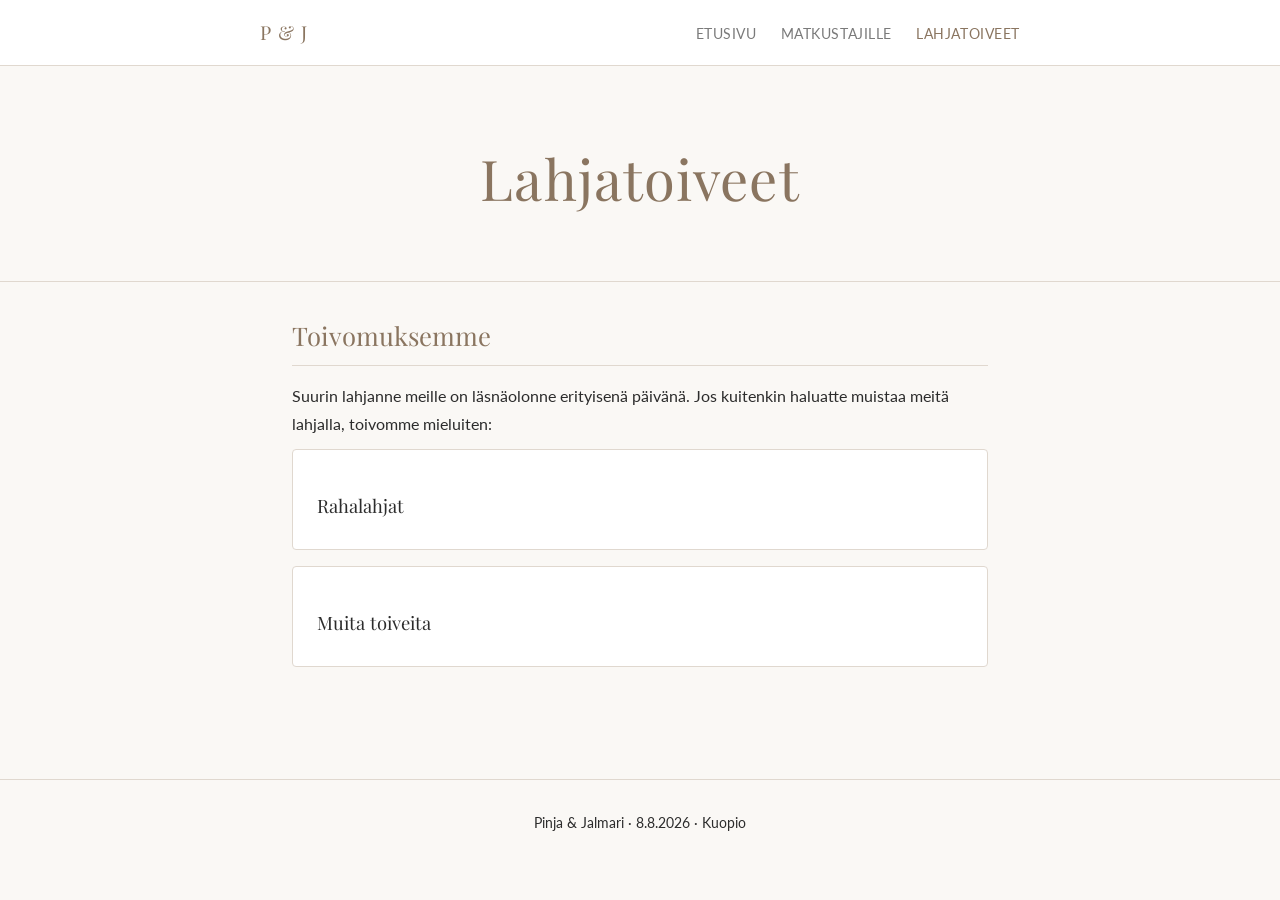
==== gifts.html @ 9185ec17 "Initial commit: wedding site structure" ====
<!DOCTYPE html>
<html lang="fi">
  <head>
    <meta charset="UTF-8" />
    <meta name="viewport" content="width=device-width, initial-scale=1.0" />
    <title>Lahjatoiveet — Pinja &amp; Jalmari</title>
    <meta name="robots" content="noindex, nofollow" />
    <link rel="preconnect" href="https://fonts.googleapis.com" />
    <link rel="preconnect" href="https://fonts.gstatic.com" crossorigin />
    <link
      href="https://fonts.googleapis.com/css2?family=Playfair+Display:ital,wght@0,400;0,600;1,400&family=Lato:wght@400;700&display=swap"
      rel="stylesheet"
    />
    <link rel="stylesheet" href="css/style.css" />
  </head>
  <body>
    <nav>
      <div class="nav-inner">
        <a href="index.html" class="nav-brand">P &amp; J</a>
        <ul class="nav-links">
          <li><a href="index.html">Etusivu</a></li>
          <li><a href="travel.html">Matkustajille</a></li>
          <li><a href="gifts.html" class="active">Lahjatoiveet</a></li>
        </ul>
      </div>
    </nav>

    <header class="hero">
      <h1 class="hero-names">Lahjatoiveet</h1>
    </header>

    <main>
      <section id="gifts">
        <h2>Toivomuksemme</h2>
        <p>
          Suurin lahjanne meille on läsnäolonne erityisenä päivänä.
          Jos kuitenkin haluatte muistaa meitä lahjalla, toivomme
          mieluiten:
        </p>

        <!-- Option A: käteinen / lahjakortti -->
        <div class="card">
          <h3>Rahalahjat</h3>
          <p>
            <!-- Tilinumero tai ohjeet rahalahjoja varten -->
          </p>
        </div>

        <!-- Option B: lista toiveista -->
        <div class="card">
          <h3>Muita toiveita</h3>
          <p><!-- Lisää toiveita tähän --></p>
        </div>
      </section>
    </main>

    <footer>
      <p>Pinja &amp; Jalmari &middot; 8.8.2026 &middot; Kuopio</p>
    </footer>
  </body>
</html>
---- css/style.css ----
/* =========================================
   CSS Custom Properties — easy to restyle
   when the card's visual identity is set
   ========================================= */
:root {
  --color-primary: #8a7560;
  --color-accent: #c4a882;
  --color-bg: #faf8f5;
  --color-surface: #ffffff;
  --color-text: #2c2c2c;
  --color-text-muted: #7a7a7a;
  --color-border: #e0d8cf;

  --font-heading: 'Playfair Display', serif;
  --font-body: 'Lato', sans-serif;

  --max-width: 760px;
  --border-radius: 4px;
  --spacing: 2rem;
}

/* =========================================
   Reset & Base
   ========================================= */
*, *::before, *::after {
  box-sizing: border-box;
  margin: 0;
  padding: 0;
}

html {
  font-size: 16px;
  scroll-behavior: smooth;
}

body {
  background-color: var(--color-bg);
  color: var(--color-text);
  font-family: var(--font-body);
  line-height: 1.7;
}

img {
  max-width: 100%;
}

/* =========================================
   Navigation
   ========================================= */
nav {
  background-color: var(--color-surface);
  border-bottom: 1px solid var(--color-border);
  padding: 1rem var(--spacing);
}

.nav-inner {
  max-width: var(--max-width);
  margin: 0 auto;
  display: flex;
  justify-content: space-between;
  align-items: center;
  flex-wrap: wrap;
  gap: 0.75rem;
}

.nav-brand {
  font-family: var(--font-heading);
  font-size: 1.2rem;
  color: var(--color-primary);
  text-decoration: none;
  letter-spacing: 0.05em;
}

.nav-links {
  list-style: none;
  display: flex;
  gap: 1.5rem;
}

.nav-links a {
  color: var(--color-text-muted);
  text-decoration: none;
  font-size: 0.9rem;
  letter-spacing: 0.04em;
  text-transform: uppercase;
  transition: color 0.2s;
}

.nav-links a:hover,
.nav-links a.active {
  color: var(--color-primary);
}

/* =========================================
   Hero
   ========================================= */
.hero {
  text-align: center;
  padding: 4rem var(--spacing) 3rem;
  border-bottom: 1px solid var(--color-border);
}

.hero-names {
  font-family: var(--font-heading);
  font-size: clamp(2.2rem, 6vw, 3.5rem);
  color: var(--color-primary);
  font-weight: 400;
  letter-spacing: 0.02em;
  margin-bottom: 0.5rem;
}

.hero-ampersand {
  color: var(--color-accent);
}

.hero-date {
  font-size: 1rem;
  color: var(--color-text-muted);
  letter-spacing: 0.1em;
  text-transform: uppercase;
  margin-bottom: 0.25rem;
}

.hero-location {
  font-size: 0.95rem;
  color: var(--color-text-muted);
}

/* =========================================
   Main content
   ========================================= */
main {
  max-width: var(--max-width);
  margin: 0 auto;
  padding: var(--spacing);
}

section {
  margin-bottom: 3rem;
}

h2 {
  font-family: var(--font-heading);
  font-size: 1.6rem;
  font-weight: 400;
  color: var(--color-primary);
  margin-bottom: 1rem;
  padding-bottom: 0.5rem;
  border-bottom: 1px solid var(--color-border);
}

h3 {
  font-family: var(--font-heading);
  font-size: 1.15rem;
  font-weight: 400;
  color: var(--color-text);
  margin-bottom: 0.5rem;
  margin-top: 1.25rem;
}

p {
  margin-bottom: 0.75rem;
  color: var(--color-text);
}

/* =========================================
   RSVP Form
   ========================================= */
.form-group {
  margin-bottom: 1.25rem;
}

label {
  display: block;
  font-size: 0.9rem;
  font-weight: 700;
  margin-bottom: 0.4rem;
  color: var(--color-text);
  letter-spacing: 0.02em;
}

input[type="text"],
input[type="email"],
textarea,
select {
  width: 100%;
  padding: 0.65rem 0.85rem;
  border: 1px solid var(--color-border);
  border-radius: var(--border-radius);
  background: var(--color-surface);
  font-family: var(--font-body);
  font-size: 1rem;
  color: var(--color-text);
  transition: border-color 0.2s;
}

input[type="text"]:focus,
input[type="email"]:focus,
textarea:focus,
select:focus {
  outline: none;
  border-color: var(--color-accent);
}

textarea {
  resize: vertical;
  min-height: 100px;
}

.radio-group {
  display: flex;
  gap: 1.5rem;
  margin-top: 0.25rem;
}

.radio-group label {
  display: flex;
  align-items: center;
  gap: 0.4rem;
  font-weight: 400;
  cursor: pointer;
}

.radio-group input[type="radio"] {
  accent-color: var(--color-primary);
  width: 1rem;
  height: 1rem;
}

.btn {
  display: inline-block;
  padding: 0.75rem 2rem;
  background-color: var(--color-primary);
  color: #fff;
  border: none;
  border-radius: var(--border-radius);
  font-family: var(--font-body);
  font-size: 0.95rem;
  letter-spacing: 0.05em;
  cursor: pointer;
  transition: background-color 0.2s;
}

.btn:hover {
  background-color: var(--color-accent);
}

.btn:disabled {
  opacity: 0.6;
  cursor: not-allowed;
}

/* Form status messages */
.form-status {
  margin-top: 1rem;
  padding: 0.75rem 1rem;
  border-radius: var(--border-radius);
  font-size: 0.95rem;
  display: none;
}

.form-status.success {
  background-color: #edf7ed;
  color: #2e6b30;
  border: 1px solid #b5dfb6;
  display: block;
}

.form-status.error {
  background-color: #fdecea;
  color: #7d1f1f;
  border: 1px solid #f5b8b5;
  display: block;
}

/* =========================================
   Info cards (travel page)
   ========================================= */
.card {
  background: var(--color-surface);
  border: 1px solid var(--color-border);
  border-radius: var(--border-radius);
  padding: 1.25rem 1.5rem;
  margin-bottom: 1rem;
}

.card p:last-child {
  margin-bottom: 0;
}

/* =========================================
   Footer
   ========================================= */
footer {
  text-align: center;
  padding: 2rem var(--spacing);
  font-size: 0.85rem;
  color: var(--color-text-muted);
  border-top: 1px solid var(--color-border);
  margin-top: 2rem;
}

/* =========================================
   Responsive
   ========================================= */
@media (max-width: 600px) {
  .nav-inner {
    flex-direction: column;
    align-items: flex-start;
  }

  .nav-links {
    gap: 1rem;
  }

  .radio-group {
    flex-direction: column;
    gap: 0.75rem;
  }
}
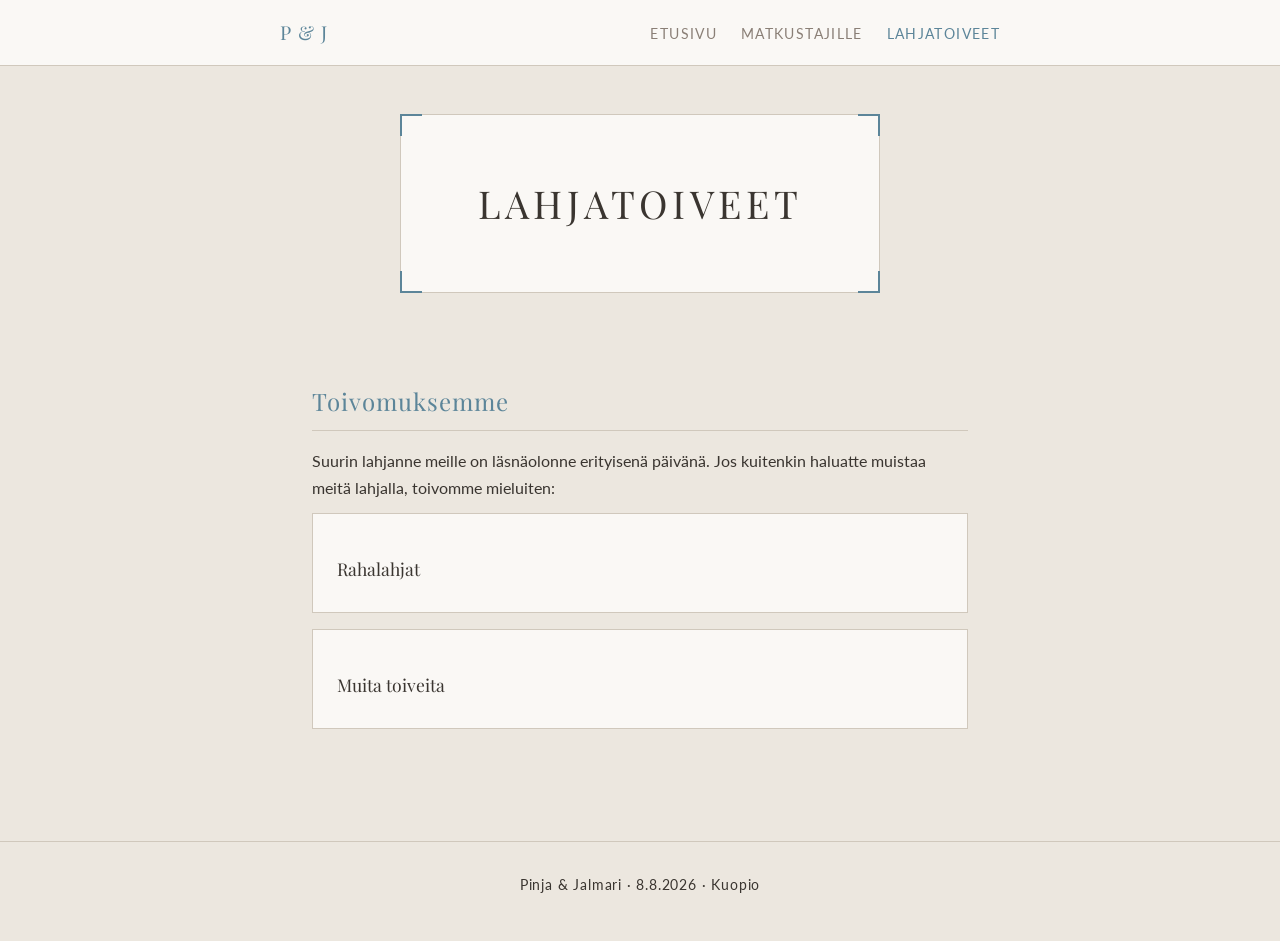
==== commit f3f32b9c: "Redesign: beige/blue palette, invitation card style hero with corner brackets" ====
--- a/gifts.html
+++ b/gifts.html
@@ -8,7 +8,7 @@
     <link rel="preconnect" href="https://fonts.googleapis.com" />
     <link rel="preconnect" href="https://fonts.gstatic.com" crossorigin />
     <link
-      href="https://fonts.googleapis.com/css2?family=Playfair+Display:ital,wght@0,400;0,600;1,400&family=Lato:wght@400;700&display=swap"
+      href="https://fonts.googleapis.com/css2?family=Playfair+Display:ital,wght@0,400;0,600;1,400&family=Lato:wght@400;700&family=Great+Vibes&display=swap"
       rel="stylesheet"
     />
     <link rel="stylesheet" href="css/style.css" />
@@ -26,7 +26,13 @@
     </nav>
 
     <header class="hero">
-      <h1 class="hero-names">Lahjatoiveet</h1>
+      <div class="invite-frame">
+        <span class="corner corner-tl"></span>
+        <span class="corner corner-tr"></span>
+        <span class="corner corner-bl"></span>
+        <span class="corner corner-br"></span>
+        <h1 class="hero-title">Lahjatoiveet</h1>
+      </div>
     </header>
 
     <main>
--- a/css/style.css
+++ b/css/style.css
@@ -1,21 +1,21 @@
 /* =========================================
-   CSS Custom Properties — easy to restyle
-   when the card's visual identity is set
+   CSS Custom Properties
    ========================================= */
 :root {
-  --color-primary: #8a7560;
-  --color-accent: #c4a882;
-  --color-bg: #faf8f5;
-  --color-surface: #ffffff;
-  --color-text: #2c2c2c;
-  --color-text-muted: #7a7a7a;
-  --color-border: #e0d8cf;
+  --color-primary: #5c8599;
+  --color-accent: #9ec0d0;
+  --color-warm: #c8b8a8;
+  --color-bg: #ece7df;
+  --color-surface: #faf8f5;
+  --color-text: #3a3530;
+  --color-text-muted: #8a7f76;
+  --color-border: #d0c8bc;
 
   --font-heading: 'Playfair Display', serif;
+  --font-script: 'Great Vibes', cursive;
   --font-body: 'Lato', sans-serif;
 
-  --max-width: 760px;
-  --border-radius: 4px;
+  --max-width: 720px;
   --spacing: 2rem;
 }
 
@@ -80,8 +80,8 @@
 .nav-links a {
   color: var(--color-text-muted);
   text-decoration: none;
-  font-size: 0.9rem;
-  letter-spacing: 0.04em;
+  font-size: 0.85rem;
+  letter-spacing: 0.1em;
   text-transform: uppercase;
   transition: color 0.2s;
 }
@@ -92,38 +92,113 @@
 }
 
 /* =========================================
-   Hero
+   Hero — invitation card style
    ========================================= */
 .hero {
+  padding: 3rem var(--spacing) 3.5rem;
   text-align: center;
-  padding: 4rem var(--spacing) 3rem;
-  border-bottom: 1px solid var(--color-border);
-}
+}
+
+.invite-frame {
+  position: relative;
+  max-width: 480px;
+  margin: 0 auto;
+  padding: 3.5rem 2.5rem 3rem;
+  background: var(--color-surface);
+  border: 1px solid var(--color-border);
+}
+
+/* Corner brackets */
+.corner {
+  position: absolute;
+  width: 22px;
+  height: 22px;
+}
+.corner-tl { top: -1px;  left: -1px;  border-top:    2px solid var(--color-primary); border-left:  2px solid var(--color-primary); }
+.corner-tr { top: -1px;  right: -1px; border-top:    2px solid var(--color-primary); border-right: 2px solid var(--color-primary); }
+.corner-bl { bottom: -1px; left: -1px;  border-bottom: 2px solid var(--color-primary); border-left:  2px solid var(--color-primary); }
+.corner-br { bottom: -1px; right: -1px; border-bottom: 2px solid var(--color-primary); border-right: 2px solid var(--color-primary); }
 
 .hero-names {
   font-family: var(--font-heading);
-  font-size: clamp(2.2rem, 6vw, 3.5rem);
+  font-weight: 400;
+  color: var(--color-text);
+  display: flex;
+  flex-direction: column;
+  align-items: center;
+  gap: 0.1rem;
+  margin-bottom: 1.5rem;
+}
+
+.hero-name {
+  font-size: clamp(2rem, 7vw, 3.2rem);
+  letter-spacing: 0.12em;
+  text-transform: uppercase;
+  line-height: 1.1;
+}
+
+.hero-and {
+  font-family: var(--font-script);
+  font-size: clamp(1.4rem, 4vw, 2rem);
   color: var(--color-primary);
   font-weight: 400;
-  letter-spacing: 0.02em;
-  margin-bottom: 0.5rem;
-}
-
-.hero-ampersand {
-  color: var(--color-accent);
+  line-height: 1.4;
+}
+
+.hero-divider {
+  display: flex;
+  align-items: center;
+  gap: 0.75rem;
+  margin-bottom: 1.2rem;
+}
+
+.hero-divider::before,
+.hero-divider::after {
+  content: '';
+  flex: 1;
+  height: 1px;
+  background: var(--color-border);
+}
+
+.hero-divider-dot {
+  width: 5px;
+  height: 5px;
+  border-radius: 50%;
+  background: var(--color-primary);
+  flex-shrink: 0;
 }
 
 .hero-date {
-  font-size: 1rem;
+  font-size: 0.85rem;
+  color: var(--color-text-muted);
+  letter-spacing: 0.15em;
+  text-transform: uppercase;
+  margin-bottom: 0.3rem;
+}
+
+.hero-location {
+  font-size: 0.85rem;
   color: var(--color-text-muted);
   letter-spacing: 0.1em;
   text-transform: uppercase;
-  margin-bottom: 0.25rem;
-}
-
-.hero-location {
-  font-size: 0.95rem;
+}
+
+/* Subpage hero (title only) */
+.hero-title {
+  font-family: var(--font-heading);
+  font-size: clamp(1.6rem, 5vw, 2.4rem);
+  font-weight: 400;
+  letter-spacing: 0.12em;
+  text-transform: uppercase;
+  color: var(--color-text);
+  margin-bottom: 0.5rem;
+}
+
+.hero-subtitle {
+  font-size: 0.85rem;
   color: var(--color-text-muted);
+  letter-spacing: 0.1em;
+  text-transform: uppercase;
 }
 
 /* =========================================
@@ -141,17 +216,18 @@
 
 h2 {
   font-family: var(--font-heading);
-  font-size: 1.6rem;
+  font-size: 1.5rem;
   font-weight: 400;
   color: var(--color-primary);
   margin-bottom: 1rem;
   padding-bottom: 0.5rem;
   border-bottom: 1px solid var(--color-border);
+  letter-spacing: 0.04em;
 }
 
 h3 {
   font-family: var(--font-heading);
-  font-size: 1.15rem;
+  font-size: 1.1rem;
   font-weight: 400;
   color: var(--color-text);
   margin-bottom: 0.5rem;
@@ -172,11 +248,12 @@
 
 label {
   display: block;
-  font-size: 0.9rem;
+  font-size: 0.85rem;
   font-weight: 700;
   margin-bottom: 0.4rem;
   color: var(--color-text);
-  letter-spacing: 0.02em;
+  letter-spacing: 0.04em;
+  text-transform: uppercase;
 }
 
 input[type="text"],
@@ -186,7 +263,7 @@
   width: 100%;
   padding: 0.65rem 0.85rem;
   border: 1px solid var(--color-border);
-  border-radius: var(--border-radius);
+  border-radius: 0;
   background: var(--color-surface);
   font-family: var(--font-body);
   font-size: 1rem;
@@ -199,7 +276,7 @@
 textarea:focus,
 select:focus {
   outline: none;
-  border-color: var(--color-accent);
+  border-color: var(--color-primary);
 }
 
 textarea {
@@ -218,6 +295,7 @@
   align-items: center;
   gap: 0.4rem;
   font-weight: 400;
+  text-transform: none;
   cursor: pointer;
 }
 
@@ -229,14 +307,14 @@
 
 .btn {
   display: inline-block;
-  padding: 0.75rem 2rem;
+  padding: 0.75rem 2.5rem;
   background-color: var(--color-primary);
   color: #fff;
   border: none;
-  border-radius: var(--border-radius);
   font-family: var(--font-body);
-  font-size: 0.95rem;
-  letter-spacing: 0.05em;
+  font-size: 0.85rem;
+  letter-spacing: 0.1em;
+  text-transform: uppercase;
   cursor: pointer;
   transition: background-color 0.2s;
 }
@@ -250,11 +328,9 @@
   cursor: not-allowed;
 }
 
-/* Form status messages */
 .form-status {
   margin-top: 1rem;
   padding: 0.75rem 1rem;
-  border-radius: var(--border-radius);
   font-size: 0.95rem;
   display: none;
 }
@@ -274,12 +350,11 @@
 }
 
 /* =========================================
-   Info cards (travel page)
+   Info cards
    ========================================= */
 .card {
   background: var(--color-surface);
   border: 1px solid var(--color-border);
-  border-radius: var(--border-radius);
   padding: 1.25rem 1.5rem;
   margin-bottom: 1rem;
 }
@@ -296,6 +371,7 @@
   padding: 2rem var(--spacing);
   font-size: 0.85rem;
   color: var(--color-text-muted);
+  letter-spacing: 0.06em;
   border-top: 1px solid var(--color-border);
   margin-top: 2rem;
 }
@@ -313,6 +389,10 @@
     gap: 1rem;
   }
 
+  .invite-frame {
+    padding: 2.5rem 1.5rem 2rem;
+  }
+
   .radio-group {
     flex-direction: column;
     gap: 0.75rem;
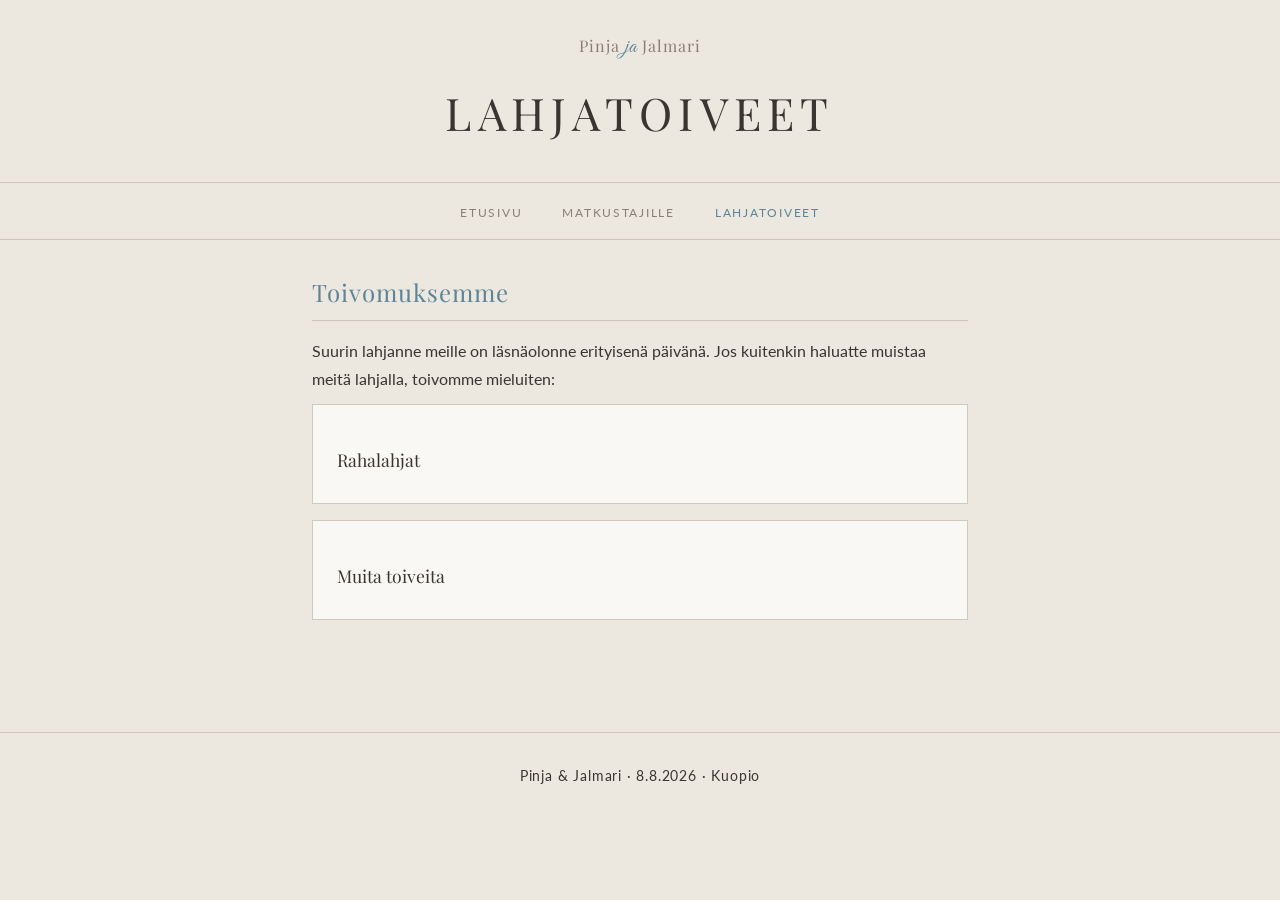
==== commit cfc25295: "Redesign: floral header, names centered, nav below hero" ====
--- a/gifts.html
+++ b/gifts.html
@@ -14,9 +14,14 @@
     <link rel="stylesheet" href="css/style.css" />
   </head>
   <body>
+
+    <header class="site-header site-header--sub">
+      <a href="index.html" class="site-header-brand">Pinja <span class="hero-and">ja</span> Jalmari</a>
+      <h1 class="subpage-title">Lahjatoiveet</h1>
+    </header>
+
     <nav>
       <div class="nav-inner">
-        <a href="index.html" class="nav-brand">P &amp; J</a>
         <ul class="nav-links">
           <li><a href="index.html">Etusivu</a></li>
           <li><a href="travel.html">Matkustajille</a></li>
@@ -24,16 +29,6 @@
         </ul>
       </div>
     </nav>
-
-    <header class="hero">
-      <div class="invite-frame">
-        <span class="corner corner-tl"></span>
-        <span class="corner corner-tr"></span>
-        <span class="corner corner-bl"></span>
-        <span class="corner corner-br"></span>
-        <h1 class="hero-title">Lahjatoiveet</h1>
-      </div>
-    </header>
 
     <main>
       <section id="gifts">
@@ -44,7 +39,6 @@
           mieluiten:
         </p>
 
-        <!-- Option A: käteinen / lahjakortti -->
         <div class="card">
           <h3>Rahalahjat</h3>
           <p>
@@ -52,7 +46,6 @@
           </p>
         </div>
 
-        <!-- Option B: lista toiveista -->
         <div class="card">
           <h3>Muita toiveita</h3>
           <p><!-- Lisää toiveita tähän --></p>
--- a/css/style.css
+++ b/css/style.css
@@ -4,7 +4,6 @@
 :root {
   --color-primary: #5c8599;
   --color-accent: #9ec0d0;
-  --color-warm: #c8b8a8;
   --color-bg: #ece7df;
   --color-surface: #faf8f5;
   --color-text: #3a3530;
@@ -45,43 +44,120 @@
 }
 
 /* =========================================
+   Site Header (floral + names)
+   ========================================= */
+.site-header {
+  text-align: center;
+  background-color: var(--color-bg);
+  padding-bottom: 1.5rem;
+}
+
+.floral-top {
+  width: 100%;
+  max-width: 900px;
+  margin: 0 auto;
+  line-height: 0;
+}
+
+.floral-top img {
+  width: 100%;
+  height: auto;
+}
+
+.hero-names {
+  display: flex;
+  flex-direction: column;
+  align-items: center;
+  gap: 0;
+  margin-bottom: 0.6rem;
+  margin-top: 0.5rem;
+}
+
+.hero-name {
+  font-family: var(--font-heading);
+  font-size: clamp(2.4rem, 8vw, 4rem);
+  font-weight: 400;
+  letter-spacing: 0.18em;
+  text-transform: uppercase;
+  color: var(--color-text);
+  line-height: 1.05;
+}
+
+.hero-and {
+  font-family: var(--font-script);
+  font-size: clamp(1.5rem, 4vw, 2.2rem);
+  color: var(--color-primary);
+  font-weight: 400;
+  line-height: 1.5;
+  letter-spacing: 0;
+}
+
+.hero-date {
+  font-size: 0.82rem;
+  color: var(--color-text-muted);
+  letter-spacing: 0.18em;
+  text-transform: uppercase;
+}
+
+/* Subpage header */
+.site-header--sub {
+  padding-top: 2rem;
+}
+
+.site-header-brand {
+  display: inline-block;
+  font-family: var(--font-heading);
+  font-size: 1rem;
+  color: var(--color-text-muted);
+  text-decoration: none;
+  letter-spacing: 0.06em;
+  margin-bottom: 1rem;
+}
+
+.site-header-brand .hero-and {
+  font-size: 1.3rem;
+  line-height: 1;
+}
+
+.subpage-title {
+  font-family: var(--font-heading);
+  font-size: clamp(1.8rem, 5vw, 2.8rem);
+  font-weight: 400;
+  letter-spacing: 0.14em;
+  text-transform: uppercase;
+  color: var(--color-text);
+  margin-bottom: 0.4rem;
+}
+
+/* =========================================
    Navigation
    ========================================= */
 nav {
-  background-color: var(--color-surface);
+  background-color: var(--color-bg);
+  border-top: 1px solid var(--color-border);
   border-bottom: 1px solid var(--color-border);
-  padding: 1rem var(--spacing);
+  padding: 0.9rem var(--spacing);
 }
 
 .nav-inner {
   max-width: var(--max-width);
   margin: 0 auto;
   display: flex;
-  justify-content: space-between;
+  justify-content: center;
   align-items: center;
-  flex-wrap: wrap;
-  gap: 0.75rem;
-}
-
-.nav-brand {
-  font-family: var(--font-heading);
-  font-size: 1.2rem;
-  color: var(--color-primary);
-  text-decoration: none;
-  letter-spacing: 0.05em;
 }
 
 .nav-links {
   list-style: none;
   display: flex;
-  gap: 1.5rem;
+  gap: 2.5rem;
 }
 
 .nav-links a {
   color: var(--color-text-muted);
   text-decoration: none;
-  font-size: 0.85rem;
-  letter-spacing: 0.1em;
+  font-size: 0.78rem;
+  letter-spacing: 0.14em;
   text-transform: uppercase;
   transition: color 0.2s;
 }
@@ -89,116 +165,6 @@
 .nav-links a:hover,
 .nav-links a.active {
   color: var(--color-primary);
-}
-
-/* =========================================
-   Hero — invitation card style
-   ========================================= */
-.hero {
-  padding: 3rem var(--spacing) 3.5rem;
-  text-align: center;
-}
-
-.invite-frame {
-  position: relative;
-  max-width: 480px;
-  margin: 0 auto;
-  padding: 3.5rem 2.5rem 3rem;
-  background: var(--color-surface);
-  border: 1px solid var(--color-border);
-}
-
-/* Corner brackets */
-.corner {
-  position: absolute;
-  width: 22px;
-  height: 22px;
-}
-.corner-tl { top: -1px;  left: -1px;  border-top:    2px solid var(--color-primary); border-left:  2px solid var(--color-primary); }
-.corner-tr { top: -1px;  right: -1px; border-top:    2px solid var(--color-primary); border-right: 2px solid var(--color-primary); }
-.corner-bl { bottom: -1px; left: -1px;  border-bottom: 2px solid var(--color-primary); border-left:  2px solid var(--color-primary); }
-.corner-br { bottom: -1px; right: -1px; border-bottom: 2px solid var(--color-primary); border-right: 2px solid var(--color-primary); }
-
-.hero-names {
-  font-family: var(--font-heading);
-  font-weight: 400;
-  color: var(--color-text);
-  display: flex;
-  flex-direction: column;
-  align-items: center;
-  gap: 0.1rem;
-  margin-bottom: 1.5rem;
-}
-
-.hero-name {
-  font-size: clamp(2rem, 7vw, 3.2rem);
-  letter-spacing: 0.12em;
-  text-transform: uppercase;
-  line-height: 1.1;
-}
-
-.hero-and {
-  font-family: var(--font-script);
-  font-size: clamp(1.4rem, 4vw, 2rem);
-  color: var(--color-primary);
-  font-weight: 400;
-  line-height: 1.4;
-}
-
-.hero-divider {
-  display: flex;
-  align-items: center;
-  gap: 0.75rem;
-  margin-bottom: 1.2rem;
-}
-
-.hero-divider::before,
-.hero-divider::after {
-  content: '';
-  flex: 1;
-  height: 1px;
-  background: var(--color-border);
-}
-
-.hero-divider-dot {
-  width: 5px;
-  height: 5px;
-  border-radius: 50%;
-  background: var(--color-primary);
-  flex-shrink: 0;
-}
-
-.hero-date {
-  font-size: 0.85rem;
-  color: var(--color-text-muted);
-  letter-spacing: 0.15em;
-  text-transform: uppercase;
-  margin-bottom: 0.3rem;
-}
-
-.hero-location {
-  font-size: 0.85rem;
-  color: var(--color-text-muted);
-  letter-spacing: 0.1em;
-  text-transform: uppercase;
-}
-
-/* Subpage hero (title only) */
-.hero-title {
-  font-family: var(--font-heading);
-  font-size: clamp(1.6rem, 5vw, 2.4rem);
-  font-weight: 400;
-  letter-spacing: 0.12em;
-  text-transform: uppercase;
-  color: var(--color-text);
-  margin-bottom: 0.5rem;
-}
-
-.hero-subtitle {
-  font-size: 0.85rem;
-  color: var(--color-text-muted);
-  letter-spacing: 0.1em;
-  text-transform: uppercase;
 }
 
 /* =========================================
@@ -248,11 +214,11 @@
 
 label {
   display: block;
-  font-size: 0.85rem;
+  font-size: 0.82rem;
   font-weight: 700;
   margin-bottom: 0.4rem;
   color: var(--color-text);
-  letter-spacing: 0.04em;
+  letter-spacing: 0.06em;
   text-transform: uppercase;
 }
 
@@ -296,6 +262,7 @@
   gap: 0.4rem;
   font-weight: 400;
   text-transform: none;
+  letter-spacing: 0;
   cursor: pointer;
 }
 
@@ -312,8 +279,8 @@
   color: #fff;
   border: none;
   font-family: var(--font-body);
-  font-size: 0.85rem;
-  letter-spacing: 0.1em;
+  font-size: 0.82rem;
+  letter-spacing: 0.12em;
   text-transform: uppercase;
   cursor: pointer;
   transition: background-color 0.2s;
@@ -380,17 +347,8 @@
    Responsive
    ========================================= */
 @media (max-width: 600px) {
-  .nav-inner {
-    flex-direction: column;
-    align-items: flex-start;
-  }
-
   .nav-links {
-    gap: 1rem;
-  }
-
-  .invite-frame {
-    padding: 2.5rem 1.5rem 2rem;
+    gap: 1.5rem;
   }
 
   .radio-group {
